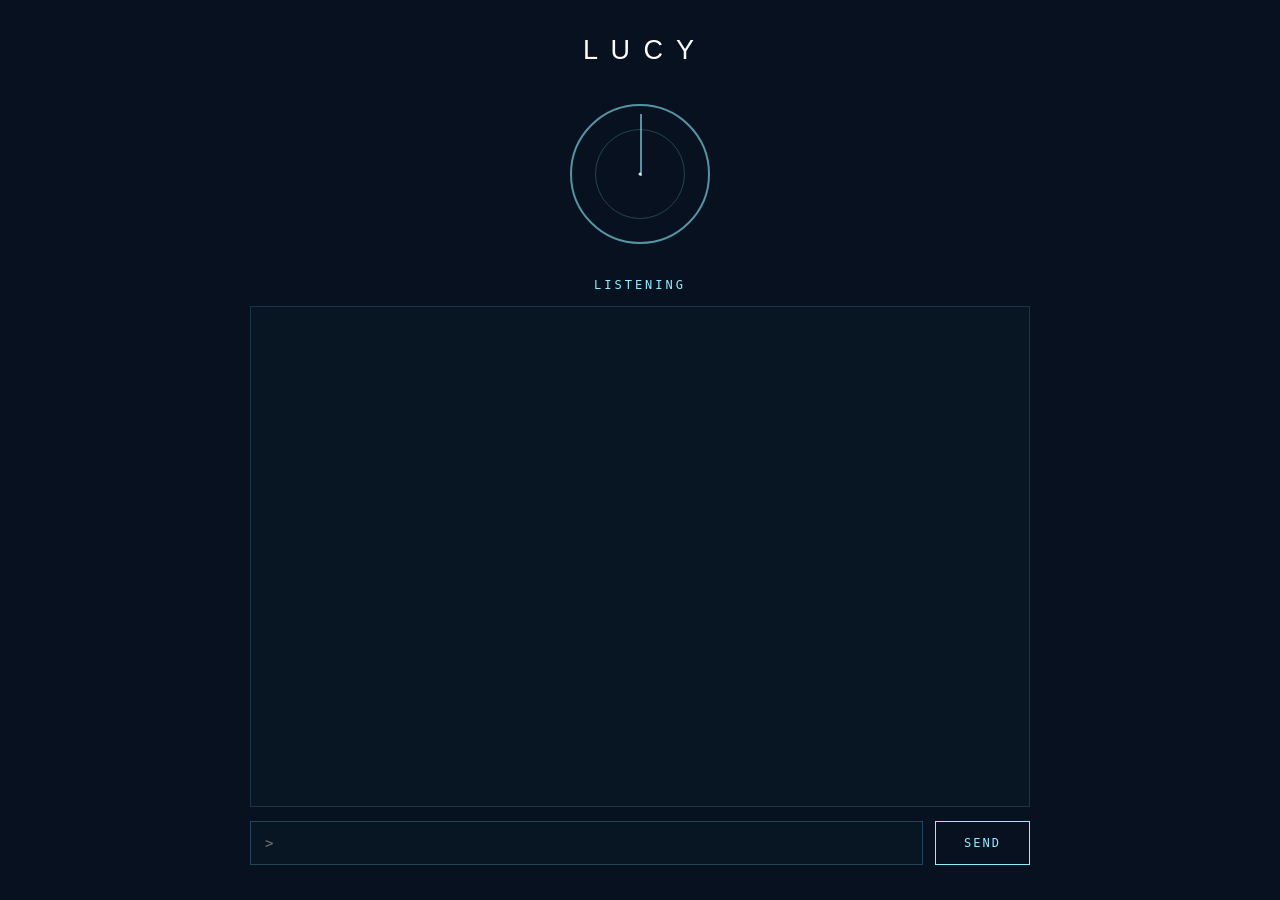
==== index.html @ f4464ef3 "Add Lucy web interface" ====
<!DOCTYPE html>
<html lang="en">
<head>
    <meta charset="UTF-8">
    <meta
        name="viewport"
        content="width=device-width, initial-scale=1.0"
    >

    <title>Lucy</title>

    <link
        rel="stylesheet"
        href="style.css"
    >
</head>

<body>

    <div class="app">

        <div class="title">
            L U C Y
        </div>

        <div class="ring-container">

            <div
                id="status-ring"
                class="status-ring"
            >
                <div class="ring-inner"></div>
                <div class="ring-scope"></div>
                <div class="ring-point"></div>
            </div>

        </div>

        <div
            id="status"
            class="status"
        >
            LISTENING
        </div>

        <div
            id="conversation"
            class="conversation"
        ></div>

        <div
            id="processing"
            class="processing hidden"
        >
            ...
        </div>

        <form id="chat-form">

            <input
                id="text-input"
                type="text"
                placeholder="> _"
                autocomplete="off"
            >

            <button
                id="send-button"
                type="submit"
            >
                SEND
            </button>

        </form>

    </div>

    <script src="script.js"></script>

</body>
</html>
---- style.css ----
* {
    box-sizing: border-box;
}

html,
body {
    width: 100%;
    height: 100%;
    margin: 0;
}

body {
    background: #07111f;
    color: #eafcff;
    font-family: "Fira Code", monospace;

    display: flex;
    justify-content: center;
    align-items: center;
}

.app {
    width: min(900px, 100%);
    height: 100vh;

    padding: 35px 60px;

    display: flex;
    flex-direction: column;
    align-items: stretch;

    gap: 14px;
}

/* TITLE */

.title {
    color: #ffffff;

    font-family: "Segoe UI", sans-serif;
    font-size: 27px;
    font-weight: 300;

    letter-spacing: 3px;

    text-align: center;

    padding-bottom: 4px;
}

/* RING */

.ring-container {
    height: 180px;

    display: flex;
    justify-content: center;
    align-items: center;
}

.status-ring {
    position: relative;

    width: 140px;
    height: 140px;

    border: 2px solid rgba(
        141,
        239,
        255,
        0.59
    );

    border-radius: 50%;

    animation:
        ring-rotate 3s linear infinite;
}

.ring-inner {
    position: absolute;

    width: 90px;
    height: 90px;

    left: 50%;
    top: 50%;

    transform:
        translate(-50%, -50%);

    border: 1px solid rgba(
        141,
        239,
        255,
        0.22
    );

    border-radius: 50%;
}

.ring-scope {
    position: absolute;

    width: 2px;
    height: 62px;

    background: rgba(
        141,
        239,
        255,
        0.59
    );

    left: 50%;
    top: 8px;

    transform-origin:
        50% 62px;
}

.ring-point {
    position: absolute;

    width: 3px;
    height: 3px;

    background: rgba(
        255,
        255,
        255,
        0.86
    );

    border-radius: 50%;

    left: 50%;
    top: 50%;

    transform:
        translate(-50%, -50%);
}

/* STATUS */

.status {
    color: #8defff;

    font-family: "Fira Code", monospace;
    font-size: 12px;

    letter-spacing: 3px;

    text-align: center;
}

/* CONVERSATION */

.conversation {
    flex: 1;

    min-height: 0;

    overflow-y: auto;

    background: #081522;

    border: 1px solid #17364a;

    padding: 18px 24px;

    font-family: "Fira Code", monospace;
    font-size: 13px;

    scrollbar-width: none;
}

.conversation::-webkit-scrollbar {
    display: none;
}

/* MESSAGES */

.message {
    margin-top: 18px;
    margin-bottom: 18px;

    word-wrap: break-word;
}

.message.user {
    text-align: right;
}

.message.lucy {
    text-align: left;
}

.message-text {
    display: block;
}

.message.user .message-text {
    color: #8defff;
}

.message.lucy .message-text {
    color: #ffffff;
}

.timestamp {
    display: block;

    color: #52636d;

    font-size: 10px;

    margin-top: 3px;
}

/* PROCESSING */

.processing {
    color: #8defff;

    font-size: 10px;

    padding-left: 24px;
    padding-top: 2px;
}

.hidden {
    display: none;
}

/* INPUT */

#chat-form {
    display: flex;

    gap: 12px;
}

#text-input {
    flex: 1;

    min-width: 0;

    height: 44px;

    background: #081522;

    color: #eafcff;

    border: 1px solid #23445a;

    padding: 10px 14px;

    font-family: "Fira Code", monospace;
    font-size: 14px;

    outline: none;
}

#text-input:focus {
    border: 1px solid #8defff;
}

#text-input:disabled {
    color: #52636d;

    border-color: #17364a;
}

#send-button {
    height: 44px;

    background: transparent;

    color: #8defff;

    border: 1px solid #8defff;

    padding: 9px 28px;

    font-family: "Fira Code", monospace;
    font-size: 12px;

    letter-spacing: 2px;

    cursor: pointer;
}

#send-button:hover {
    background: #102b3a;

    color: #ffffff;

    border-color: #ffffff;
}

#send-button:active {
    background: #8defff;

    color: #07111f;
}

#send-button:disabled {
    color: #52636d;

    border-color: #17364a;

    cursor: default;
}

/* RING ANIMATION */

@keyframes ring-rotate {
    from {
        transform: rotate(0deg);
    }

    to {
        transform: rotate(360deg);
    }
}

/* PHONE */

@media (max-width: 600px) {

    .app {
        height: 100dvh;

        padding: 25px 18px;

        gap: 12px;
    }

    .title {
        font-size: 23px;
    }

    .ring-container {
        height: 150px;
    }

    .status-ring {
        width: 120px;
        height: 120px;
    }

    .conversation {
        padding: 14px 16px;
    }

    #chat-form {
        gap: 8px;
    }

    #send-button {
        padding: 9px 16px;
    }

}
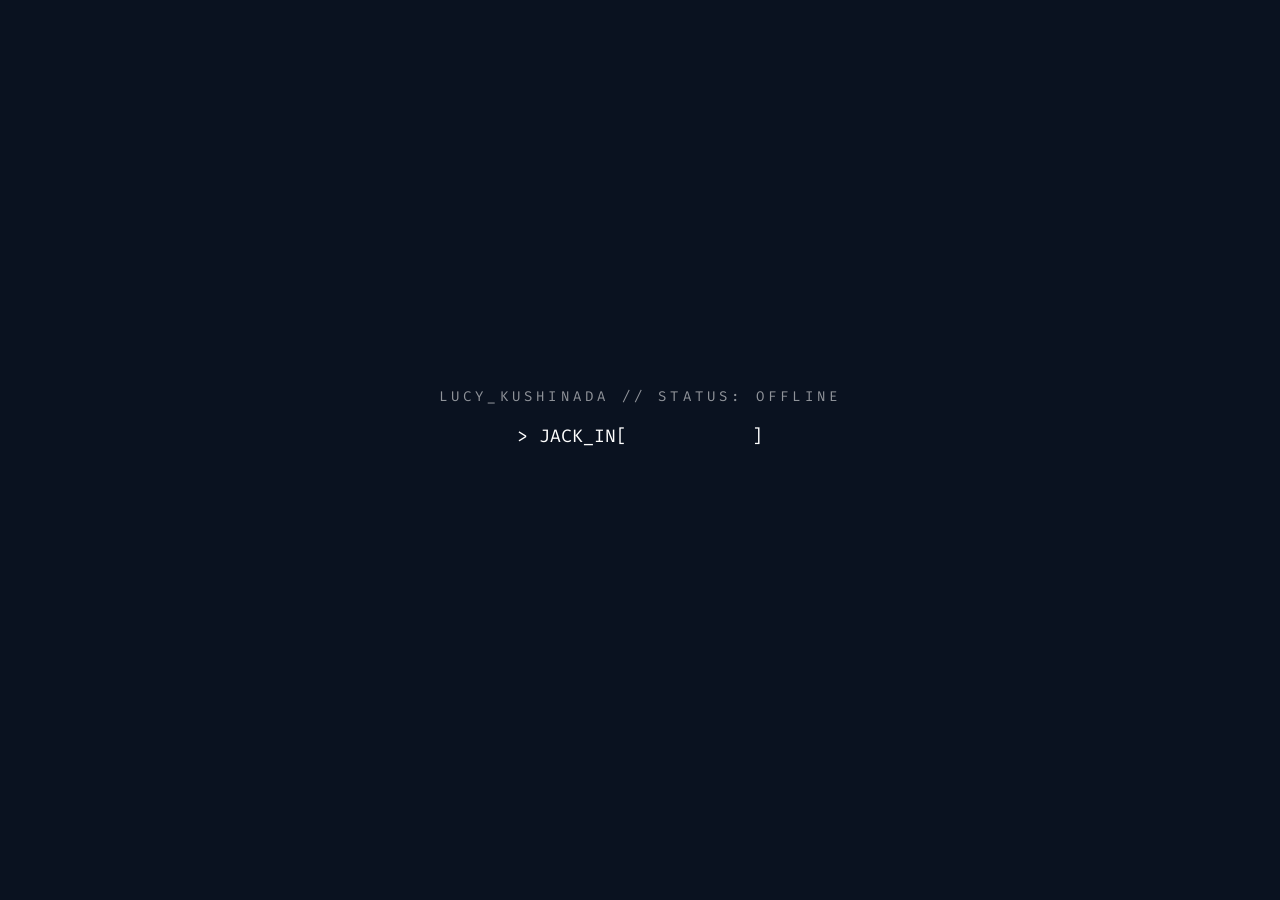
==== commit 7ff7d169: "Make login screen the Lucy entry point" ====
--- a/index.html
+++ b/index.html
@@ -8,74 +8,13 @@
     >
 
     <title>Lucy</title>
-
-    <link
-        rel="stylesheet"
-        href="style.css"
-    >
 </head>
 
 <body>
 
-    <div class="app">
-
-        <div class="title">
-            L U C Y
-        </div>
-
-        <div class="ring-container">
-
-            <div
-                id="status-ring"
-                class="status-ring"
-            >
-                <div class="ring-inner"></div>
-                <div class="ring-scope"></div>
-                <div class="ring-point"></div>
-            </div>
-
-        </div>
-
-        <div
-            id="status"
-            class="status"
-        >
-            LISTENING
-        </div>
-
-        <div
-            id="conversation"
-            class="conversation"
-        ></div>
-
-        <div
-            id="processing"
-            class="processing hidden"
-        >
-            ...
-        </div>
-
-        <form id="chat-form">
-
-            <input
-                id="text-input"
-                type="text"
-                placeholder="> _"
-                autocomplete="off"
-            >
-
-            <button
-                id="send-button"
-                type="submit"
-            >
-                SEND
-            </button>
-
-        </form>
-
-    </div>
-
-    <script src="script.js"></script>
+<script>
+    window.location.replace("login.html");
+</script>
 
 </body>
 </html>
